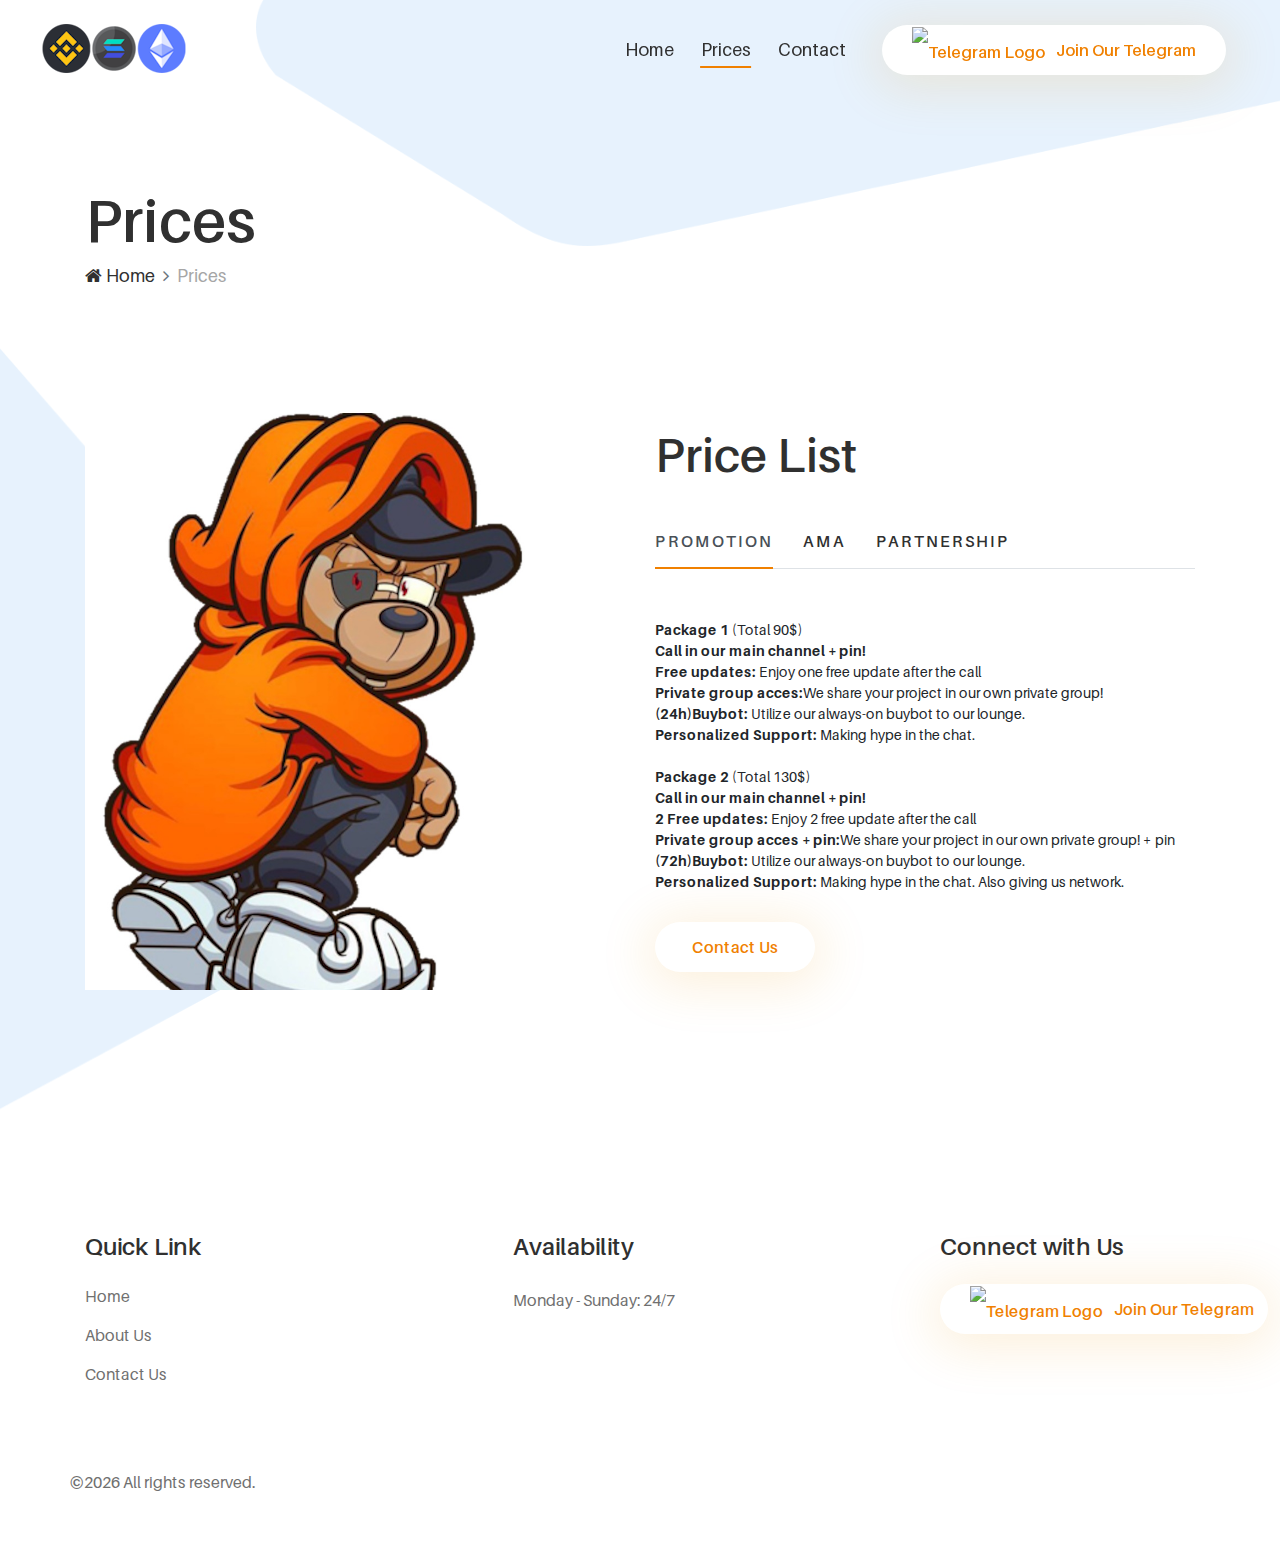
==== about.html @ d71b8be4 "qa" ====
<!DOCTYPE html>
<html lang="en">

<head>
    <meta charset="UTF-8">
    <meta name="description" content="uza - Model Agency HTML5 Template">
    <meta http-equiv="X-UA-Compatible" content="IE=edge">
    <meta name="viewport" content="width=device-width, initial-scale=1, shrink-to-fit=no">

    <!-- Title -->
    <title>Prices Luckys Calls</title>

    <!-- Favicon -->
    <link rel="icon" href="./img/core-img/favicon.ico">

    <!-- Core Stylesheet -->
    <link rel="stylesheet" href="style.css">

</head>

<body>
    <!-- Preloader -->
    <div id="preloader">
        <div class="wrapper">
            <div class="cssload-loader"></div>
        </div>
    </div>


    <!-- ***** Header Area Start ***** -->
    <header class="header-area">
        <!-- Main Header Start -->
        <div class="main-header-area">
            <div class="classy-nav-container breakpoint-off">
                <!-- Classy Menu -->
                <nav class="classy-navbar justify-content-between" id="uzaNav">

                    <!-- Logo -->
                    <a class="nav-brand" href="index.html"><img src="./img/core-img/logo.png" alt=""></a>

                    <!-- Navbar Toggler -->
                    <div class="classy-navbar-toggler">
                        <span class="navbarToggler"><span></span><span></span><span></span></span>
                    </div>

                    <!-- Menu -->
                    <div class="classy-menu">
                        <!-- Menu Close Button -->
                        <div class="classycloseIcon">
                            <div class="cross-wrap"><span class="top"></span><span class="bottom"></span></div>
                        </div>

                        <!-- Nav Start -->
                        <div class="classynav">
                            <ul id="nav">
                                <li><a href="./index.html">Home</a></li>
                                <li class="current-item"><a href="./about.html">Prices</a></li>                        
                                <li><a href="./contact.html">Contact</a></li>
                            </ul>

                            <!-- Get A Quote -->
                            <div class="get-a-quote ml-4 mr-3">
                                <a href="https://t.me/luckyscalls" class="btn uza-btn">
                                    <img src="https://upload.wikimedia.org/wikipedia/commons/8/82/Telegram_logo.svg" alt="Telegram logo" style="width:20px; height:20px; vertical-align:middle; margin-right:8px;">
                                    Join our Telegram
                                  </a>
                            </div>

                    </div>
                </nav>
            </div>
        </div>
    </header>
    <!-- ***** Header Area End ***** -->

    <!-- ***** Breadcrumb Area Start ***** -->
    <div class="breadcrumb-area">
        <div class="container h-100">
            <div class="row h-100 align-items-end">
                <div class="col-12">
                    <div class="breadcumb--con">
                        <h2 class="title">Prices</h2>
                        <nav aria-label="breadcrumb">
                            <ol class="breadcrumb">
                                <li class="breadcrumb-item"><a href="#"><i class="fa fa-home"></i> Home</a></li>
                                <li class="breadcrumb-item active" aria-current="page">Prices</li>
                            </ol>
                        </nav>
                    </div>
                </div>
            </div>
        </div>

        <!-- Background Curve -->
        <div class="breadcrumb-bg-curve">
            <img src="./img/core-img/curve-5.png" alt="">
        </div>
    </div>
    <!-- ***** Breadcrumb Area End ***** -->

    <!-- ***** About Us Area Start ***** -->
    <section class="uza-about-us-area section-padding-80">
        <div class="container">
            <div class="row align-items-center">
                <!-- About Thumbnail -->
                <div class="col-12 col-lg-6">
                    <div class="about-us-thumbnail mb-80">
                        <img src="./img/bg-img/2.jpg" alt="">
                       
                    </div>
                </div>

                <!-- About Us Content -->
                <div class="col-12 col-lg-6">
                    <div class="section-heading mb-5">
                        <h2>Price list</h2>
                    </div>

                    <div class="about-us-content mb-80">
                        <div class="about-tab-area">
                            <ul class="nav nav-tabs mb-50" id="mona_modelTab" role="tablist">
                                <li class="nav-item">
                                    <a class="nav-link active" id="tab1" data-toggle="tab" href="#tab-1" role="tab" aria-controls="tab-1" aria-selected="true">Promotion</a>
                                </li>
                                <li class="nav-item">
                                    <a class="nav-link" id="tab2" data-toggle="tab" href="#tab-2" role="tab" aria-controls="tab-2" aria-selected="false"> AMA</a>
                                </li>
                                <li class="nav-item">
                                    <a class="nav-link" id="tab3" data-toggle="tab" href="#tab-3" role="tab" aria-controls="tab-3" aria-selected="false">Partnership</a>
                                </li>
                            </ul>
                        </div>

                        <!-- Mona Tab Content -->
                        <div class="about-tab-content">
                            <div class="tab-content" id="mona_modelTabContent">
                                <div class="tab-pane fade show active" id="tab-1" role="tabpanel" aria-labelledby="tab1">
                                    <!-- Tab Content Text -->
                                    <div class="tab-content-text">
                                        <ul><strong>Package 1</strong> (Total 90$)
                                            <li><strong>Call in our main channel + pin!</strong></li>
                                            <li><strong>Free updates: </strong> Enjoy one free update after the call</li>
                                            <li><strong>Private group acces:</strong>We share your project in our own private group!</li>
                                            <li><strong>(24h)Buybot: </strong> Utilize our always-on buybot to our lounge.</li>
                                            <li><strong>Personalized Support:</strong> Making hype in the chat.</li>
                                        </ul>
                                            <br>
                                        <ul><strong>Package 2</strong> (Total 130$)
                                            <li><strong>Call in our main channel + pin!</strong></li>
                                            <li><strong>2 Free updates: </strong> Enjoy 2 free update after the call</li>
                                            <li><strong>Private group acces + pin:</strong>We share your project in our own private group! + pin</li>
                                            <li><strong>(72h)Buybot: </strong> Utilize our always-on buybot to our lounge.</li>
                                            <li><strong>Personalized Support:</strong> Making hype in the chat. Also giving us network.</li>
                                        </ul>
                                        <a href="https://t.me/luckyscalls" class="btn uza-btn mt-30">Contact us</a>
                                    </div>
                                </div>

                                <div class="tab-pane fade" id="tab-2" role="tabpanel" aria-labelledby="tab2">
                                    <!-- Tab Content Text -->
                                    <div class="tab-content-text">
                                    <strong><ul>AMA (Ask Me Anything):</ul></strong>
                                    <ul>Join our informative AMA sessions dedicated to delving deep into your project. Each session spans 30/60 minutes, 
                                        allowing ample time for the listeners to ask anything about your mission, updates, and future plans.</ul>  
                                        <strong><li>30 min: $150</li></strong>
                                        <strong><li>1 hour: $200</li></strong>
                                    </ul>       
                                    <a href="https://t.me/luckyscalls" class="btn uza-btn mt-30">Contact us</a>
                                </div>
                                </div>

                                <div class="tab-pane fade" id="tab-3" role="tabpanel" aria-labelledby="tab3">
                                    <!-- Tab Content Text -->
                                    <div class="tab-content-text">
                                        <strong><ul>Partnership - 1 month: $180</ul></strong>
                                        <ul>At Luckyscalls, we're committed to empowering our partners with full support. 
                                            Collaborate with us to leverage exclusive benefits including:</ul>
                                            <strong><li>24/7 buy bot access in our lounge</li></strong>
                                            <strong><li>Free updates</li></strong>
                                            <strong><li>Shares in private</li></strong>
                                            <strong><li>Access to our extensive network</li></strong>
                                            
                                            <a href="https://t.me/luckyscalls" class="btn uza-btn mt-30">Contact us</a>
                                        </div>
                                </div>
                            </div>
                        </div>
                    </div>
                </div>
            </div>
        </div>

        <!-- About Background Pattern -->
        <div class="about-bg-pattern">
            <img src="./img/core-img/curve-2.png" alt="">
        </div>
    </section>
    <!-- ***** About Us Area End ***** -->

    <!-- ***** Footer Area Start ***** -->
<footer class="footer-area section-padding-80-0">
    <div class="container">
        <div class="row justify-content-between">

            <!-- Quick Link Column -->
            <div class="col-12 col-sm-6 col-lg-3">
                <div class="single-footer-widget mb-80">
                    <!-- Widget Title -->
                    <h4 class="widget-title">Quick Link</h4>

                    <!-- Nav -->
                    <nav>
                        <ul class="our-link">
                            <li><a href="index.html">Home</a></li>
                            <li><a href="about.html">About Us</a></li>
                            <li><a href="contact.html">Contact Us</a></li>
                        </ul>
                    </nav>
                </div>
            </div>

            <!-- Availability Info Column -->
            <div class="col-12 col-sm-6 col-lg-3">
                <div class="single-footer-widget mb-80">
                    <!-- Widget Title -->
                    <h4 class="widget-title">Availability</h4>

                       <!-- Availability Info -->
                       <p>Monday - Sunday: 24/7</p>
                </div>
            </div>

            <!-- Telegram Column -->
            <div class="col-12 col-sm-6 col-lg-3">
                <div class="single-footer-widget mb-80">
                    <!-- Widget Title -->
                    <h4 class="widget-title">Connect with Us</h4>

                    <!-- Social Links -->
                    <div class="telegram-link mt-3">
                        <a href="https://t.me/luckyscalls" class="btn uza-btn">
                            <img src="https://upload.wikimedia.org/wikipedia/commons/8/82/Telegram_logo.svg" alt="Telegram logo" style="width:10px; height:20px; margin-right:8px;">
                            Join our Telegram
                        </a>
                    </div>
                </div>
            </div>

        </div>

        <div class="row" style="margin-bottom: 30px;">
            <!-- Copyright Information -->
            <p>&copy;<script>document.write(new Date().getFullYear());</script> All rights reserved.</p>
        </div>
    </div>
</footer>
<!-- ***** Footer Area End ***** -->

    <!-- ******* All JS Files ******* -->
    <!-- jQuery js -->
    <script src="js/jquery.min.js"></script>
    <!-- Popper js -->
    <script src="js/popper.min.js"></script>
    <!-- Bootstrap js -->
    <script src="js/bootstrap.min.js"></script>
    <!-- All js -->
    <script src="js/uza.bundle.js"></script>
    <!-- Active js -->
    <script src="js/default-assets/active.js"></script>

</body>

</html>
---- style.css ----
/* *********************************************
[Master Stylesheet]

Template Name: Uza - Creative Agency HTML5 Template
Template Author: Colorlib
Template Author URL: http://colorlib.com
Version: 1.0.0
Last Update: Dec 31, 2018

*********************************************

[Tables of CSS Content]

+ body
    - 01.0 Reboot CSS
    - 02.0 Spacing CSS
    - 03.0 Preloader CSS
    - 04.0 Heading CSS
    - 05.0 Backtotop CSS
    - 06.0 Buttons CSS
    - 07.0 Header CSS
    - 08.0 Hero CSS
    - 09.0 Portfolio CSS
    - 10.0 Testimonial CSS
    - 11.0 Newsletter CSS
    - 12.0 About CSS
    - 13.0 Service CSS
    - 14.0 Breadcrumb CSS
    - 15.0 Blog CSS
    - 16.0 CTA CSS
    - 17.0 CFA CSS
    - 18.0 Team CSS
    - 19.0 Footer CSS
    - 20.0 Contact CSS
  ---------------------------------------------
  [Color Codes]

  $heading: #303030; [Heading Color]
  $text: #707070; [Text Color]
  $bg-gray: #fdf4e7; [Gray Background]
  $primary: #F08000; [Primary Color]
  $white: #ffffff; [White Color]
  $dark: #000000; [Dark Color]
  $border: #ebebeb; [Border Color]
  $hover: #F08000; [Hover Color]
  $secondary: #a6a6a6; [Secondary Color]

  ---------------------------------------------
  [Font Family: 'HK Grotesk']
--------------------------------------------- */
/* Import Fonts & All CSS */
@import url(fonts/aileron-font-style.css);
@import url(css/bootstrap.min.css);
@import url(css/animate.css);
@import url(css/default-assets/classy-nav.css);
@import url(css/owl.carousel.min.css);
@import url(css/magnific-popup.css);
@import url(css/font-awesome.min.css);
@import url(css/style.css);
/* :: 1.0 Reboot CSS */
* {
  margin: 0;
  padding: 0; }

body {
  font-family: "Aileron";
  font-weight: 400;
  font-size: 14px; }

h1,
h2,
h3,
h4,
h5,
h6 {
  font-family: "Aileron";
  color: #303030;
  line-height: 1.4;
  font-weight: 600; }

a,
a:active,
a:focus,
a:hover {
  font-family: "Aileron";
  color: #303030;
  text-decoration: none;
  -webkit-transition-duration: 500ms;
  -o-transition-duration: 500ms;
  transition-duration: 500ms;
  outline: none;
  font-size: 16px;
  font-weight: 600; }

li {
  list-style: none; }

p {
  line-height: 2;
  color: #707070;
  font-size: 16px;
  font-weight: normal; }

img {
  max-width: 100%;
  height: auto; }

ul {
  margin: 0;
  padding: 0; }
  ul li {
    margin: 0;
    padding: 0; }

.bg-overlay {
  position: relative;
  z-index: 1; }
  .bg-overlay::after {
    position: absolute;
    content: "";
    height: 100%;
    width: 100%;
    top: 0;
    left: 0;
    z-index: -1;
    background-color: rgba(0, 0, 0, 0.5); }

.bg-img {
  background-position: center center;
  background-size: cover;
  background-repeat: no-repeat; }

.jarallax {
  position: relative;
  z-index: 0; }
  .jarallax > .jarallax-img {
    position: absolute;
    object-fit: cover;
    font-family: 'object-fit: cover';
    top: 0;
    left: 0;
    width: 100%;
    height: 100%;
    z-index: -1; }

.mfp-iframe-holder .mfp-close {
  top: 0;
  width: 30px;
  height: 30px;
  background-color: #F08000;
  text-align: center;
  right: 0;
  padding-right: 0;
  line-height: 32px; }

.bg-transparent {
  background-color: transparent !important; }

.bg-gray {
  background-color: #9e6e21 !important; }

textarea:focus,
input:focus {
  outline: none; }

/* :: 2.0 Spacing CSS */
.mt-15 {
  margin-top: 15px; }

.mt-30 {
  margin-top: 30px; }

.mt-40 {
  margin-top: 40px; }

.mt-50 {
  margin-top: 50px; }

.mt-70 {
  margin-top: 70px; }

.mt-80 {
  margin-top: 80px; }

.mt-100 {
  margin-top: 100px; }

.mt-150 {
  margin-top: 150px; }

.mr-15 {
  margin-right: 15px; }

.mr-30 {
  margin-right: 30px; }

.mr-50 {
  margin-right: 50px; }

.mr-100 {
  margin-right: 100px; }

.mb-15 {
  margin-bottom: 15px; }

.mb-30 {
  margin-bottom: 30px; }

.mb-40 {
  margin-bottom: 40px; }

.mb-50 {
  margin-bottom: 50px; }

.mb-60 {
  margin-bottom: 60px; }

.mb-70 {
  margin-bottom: 70px; }

.mb-80 {
  margin-bottom: 80px; }

.mb-100 {
  margin-bottom: 100px; }

.ml-15 {
  margin-left: 15px; }

.ml-30 {
  margin-left: 30px; }

.ml-50 {
  margin-left: 50px; }

.ml-100 {
  margin-left: 100px; }

.pt-50 {
  padding-top: 50px !important; }

.section-padding-80 {
  padding-top: 80px;
  padding-bottom: 80px; }

.section-padding-0-80 {
  padding-top: 0;
  padding-bottom: 80px; }

.section-padding-80-0 {
  padding-top: 80px;
  padding-bottom: 0; }

/* :: 3.0 Preloader CSS */
#preloader {
  position: fixed;
  width: 100%;
  height: 100%;
  z-index: 99999;
  top: 0;
  left: 0;
  background-color: #F08000;
  display: -webkit-box;
  display: -ms-flexbox;
  display: flex;
  -webkit-box-align: center;
  -ms-flex-align: center;
  align-items: center;
  -webkit-box-pack: center;
  -ms-flex-pack: center;
  justify-content: center; }

.wrapper {
  margin: auto;
  display: block; }

.cssload-loader {
  width: 49px;
  height: 49px;
  border-radius: 50%;
  display: inline-block;
  position: relative;
  vertical-align: middle;
  background: #ffffff; }

.cssload-loader,
.cssload-loader:after,
.cssload-loader:before {
  animation: 1.15s infinite ease-in-out;
  -o-animation: 1.15s infinite ease-in-out;
  -ms-animation: 1.15s infinite ease-in-out;
  -webkit-animation: 1.15s infinite ease-in-out;
  -moz-animation: 1.15s infinite ease-in-out; }

.cssload-loader:after,
.cssload-loader:before {
  width: 100%;
  height: 100%;
  border-radius: 50%;
  position: absolute;
  top: 0;
  left: 0; }

.cssload-loader {
  animation-name: cssload-loader;
  -o-animation-name: cssload-loader;
  -ms-animation-name: cssload-loader;
  -webkit-animation-name: cssload-loader;
  -moz-animation-name: cssload-loader; }

@keyframes cssload-loader {
  from {
    transform: scale(0);
    opacity: 1; }
  to {
    transform: scale(1);
    opacity: 0; } }
@-o-keyframes cssload-loader {
  from {
    -o-transform: scale(0);
    opacity: 1; }
  to {
    -o-transform: scale(1);
    opacity: 0; } }
@-ms-keyframes cssload-loader {
  from {
    -ms-transform: scale(0);
    opacity: 1; }
  to {
    -ms-transform: scale(1);
    opacity: 0; } }
@-webkit-keyframes cssload-loader {
  from {
    -webkit-transform: scale(0);
    opacity: 1; }
  to {
    -webkit-transform: scale(1);
    opacity: 0; } }
@-moz-keyframes cssload-loader {
  from {
    -moz-transform: scale(0);
    opacity: 1; }
  to {
    -moz-transform: scale(1);
    opacity: 0; } }
/* :: 4.0 Heading CSS */
.section-heading {
  position: relative;
  z-index: 1;
  margin-bottom: 70px; }
  .section-heading h2 {
    font-size: 48px;
    text-transform: capitalize;
    margin-bottom: 0;
    line-height: 1.1; }
    @media only screen and (min-width: 992px) and (max-width: 1199px) {
      .section-heading h2 {
        font-size: 36px; } }
    @media only screen and (min-width: 768px) and (max-width: 991px) {
      .section-heading h2 {
        font-size: 42px; } }
    @media only screen and (max-width: 767px) {
      .section-heading h2 {
        font-size: 30px; } }
  .section-heading p {
    margin-top: 15px;
    font-size: 18px;
    margin-bottom: 0;
    color: #a6a6a6; }

/* :: 5.0 Backtotop CSS */
#scrollUp {
  bottom: 50px;
  font-size: 30px;
  line-height: 45px;
  right: 50px;
  width: 50px;
  background-color: #F08000;
  color: #ffffff;
  text-align: center;
  height: 50px;
  -webkit-transition-duration: 500ms;
  -o-transition-duration: 500ms;
  transition-duration: 500ms;
  border-radius: 50%;
  -webkit-box-shadow: 0 6px 50px 8px rgba(233, 166, 21, 0.15);
  box-shadow: 0 6px 50px 8px rgba(233, 162, 21, 0.15); }
  #scrollUp:focus, #scrollUp:hover {
    background-color: #000000;
    color: #ffffff; }
  @media only screen and (max-width: 767px) {
    #scrollUp {
      right: 30px;
      bottom: 30px; } }

/* :: 6.0 Buttons CSS */
.uza-btn {
  position: relative;
  z-index: 1;
  min-width: 160px;
  height: 50px;
  line-height: 50px;
  font-size: 16px;
  font-weight: 600;
  display: inline-block;
  padding: 0 30px;
  text-align: center;
  text-transform: capitalize;
  color: #F08000;
  border: none;
  border-radius: 50px;
  background-color: #ffffff;
  -webkit-transition-duration: 500ms;
  -o-transition-duration: 500ms;
  transition-duration: 500ms;
  -webkit-box-shadow: 0 6px 50px 8px rgba(233, 155, 21, 0.15);
  box-shadow: 0 6px 50px 8px rgba(233, 155, 21, 0.15); }
  .uza-btn:focus, .uza-btn:hover {
    -webkit-box-shadow: 0 6px 50px 8px rgba(233, 127, 21, 0.15);
    box-shadow: 0 6px 50px 8px rgba(233, 173, 21, 0.15);
    background-color: #F08000;
    color: #ffffff; }
  .uza-btn.btn-2 {
    background-color: #F08000;
    color: #ffffff; }
    .uza-btn.btn-2:focus, .uza-btn.btn-2:hover {
      background-color: #ffffff;
      color: #F08000; }
  .uza-btn.btn-3 {
    border: 2px solid #F08000;
    line-height: 46px; }

.login-register-btn a {
  display: inline-block; }
  .login-register-btn a span {
    -webkit-transition-duration: 500ms;
    -o-transition-duration: 500ms;
    transition-duration: 500ms;
    color: #a6a6a6; }
    .login-register-btn a span:focus, .login-register-btn a span:hover {
      color: #F08000; }
  .login-register-btn a:focus, .login-register-btn a:hover {
    color: #F08000; }
  @media only screen and (min-width: 992px) and (max-width: 1199px) {
    .login-register-btn a {
      font-size: 14px; } }

/* :: 7.0 Header CSS */
.header-area {
  position: fixed;
  z-index: 600;
  width: 100%;
  left: 0;
  top: 0;
  -webkit-transition-duration: 500ms;
  -o-transition-duration: 500ms;
  transition-duration: 500ms; }
  @media only screen and (min-width: 768px) and (max-width: 991px) {
    .header-area .main-header-area {
      border-top: 10px solid #303030; } }
  @media only screen and (max-width: 767px) {
    .header-area .main-header-area {
      border-top: 10px solid #303030; } }
  .header-area .main-header-area.sticky {
    -webkit-transition-duration: 500ms;
    -o-transition-duration: 500ms;
    transition-duration: 500ms;
    top: 0;
    width: 100%;
    position: fixed;
    background-color: #ffffff;
    -webkit-box-shadow: 0 1px 6px 0 rgba(0, 0, 0, 0.1);
    box-shadow: 0 1px 6px 0 rgba(0, 0, 0, 0.1);
    border-bottom: none;
    left: 0;
    z-index: 650; }
  .header-area .search-icon {
    position: relative;
    z-index: 1;
    margin-left: 14px; }
    @media only screen and (min-width: 768px) and (max-width: 991px) {
      .header-area .search-icon {
        margin-left: 15px;
        margin-top: 20px; } }
    @media only screen and (max-width: 767px) {
      .header-area .search-icon {
        margin-left: 15px;
        margin-top: 20px; } }
    .header-area .search-icon i {
      font-size: 20px;
      color: #303030;
      cursor: pointer; }

.classy-nav-container {
  background-color: transparent;
  padding: 0; }
  @media only screen and (max-width: 767px) {
    .classy-nav-container {
      padding: 0 15px; } }
  .classy-nav-container .classy-navbar {
    height: 100px;
    padding: 0 3%; }
    @media only screen and (min-width: 768px) and (max-width: 991px) {
      .classy-nav-container .classy-navbar {
        height: 70px;
        padding: 0 5%; } }
    @media only screen and (max-width: 767px) {
      .classy-nav-container .classy-navbar {
        height: 70px;
        padding: 0 5%; } }
    @media only screen and (max-width: 767px) {
      .classy-nav-container .classy-navbar .nav-brand {
        max-width: 90px;
        margin-right: 15px; } }
    .classy-nav-container .classy-navbar .classynav ul li a {
      position: relative;
      z-index: 1;
      font-weight: normal;
      font-size: 18px;
      text-transform: capitalize;
      color: #303030; }
      .classy-nav-container .classy-navbar .classynav ul li a:focus, .classy-nav-container .classy-navbar .classynav ul li a:hover {
        color: #F08000; }
      @media only screen and (min-width: 992px) and (max-width: 1199px) {
        .classy-nav-container .classy-navbar .classynav ul li a {
          font-size: 14px;
          padding: 0 10px; } }
      @media only screen and (min-width: 768px) and (max-width: 991px) {
        .classy-nav-container .classy-navbar .classynav ul li a {
          font-size: 14px; } }
      @media only screen and (max-width: 767px) {
        .classy-nav-container .classy-navbar .classynav ul li a {
          font-size: 14px; } }
    .classy-nav-container .classy-navbar .classynav ul li.cn-dropdown-item ul li a {
      font-size: 16px;
      text-transform: capitalize;
      height: 42px;
      line-height: 42px;
      padding: 0 30px; }
      @media only screen and (min-width: 992px) and (max-width: 1199px) {
        .classy-nav-container .classy-navbar .classynav ul li.cn-dropdown-item ul li a {
          font-size: 14px; } }
      @media only screen and (min-width: 768px) and (max-width: 991px) {
        .classy-nav-container .classy-navbar .classynav ul li.cn-dropdown-item ul li a {
          font-size: 14px; } }
      @media only screen and (max-width: 767px) {
        .classy-nav-container .classy-navbar .classynav ul li.cn-dropdown-item ul li a {
          font-size: 14px; } }
    .classy-nav-container .classy-navbar .classynav ul li.current-item a::after {
      content: '';
      position: absolute;
      width: 70%;
      height: 2px;
      background-color: #F08000;
      bottom: 0;
      left: 50%;
      -webkit-transform: translateX(-50%);
      -ms-transform: translateX(-50%);
      transform: translateX(-50%);
      z-index: 1; }
      @media only screen and (min-width: 768px) and (max-width: 991px) {
        .classy-nav-container .classy-navbar .classynav ul li.current-item a::after {
          width: 100%;
          height: 1px; } }
      @media only screen and (max-width: 767px) {
        .classy-nav-container .classy-navbar .classynav ul li.current-item a::after {
          width: 100%;
          height: 1px; } }

.classynav ul li.has-down > a::after,
.classynav ul li.has-down.active > a::after,
.classynav ul li.megamenu-item > a::after {
  color: #303030; }

.breakpoint-off .classynav ul li .dropdown {
  width: 210px;
  -webkit-box-shadow: 0 6px 50px 8px rgba(21, 131, 233, 0.15);
  box-shadow: 0 6px 50px 8px rgba(21, 131, 233, 0.15);
  border-radius: 6px; }

.top-search-area .modal-content {
  border: none; }
  .top-search-area .modal-content .modal-body {
    padding: 50px; }
    @media only screen and (max-width: 767px) {
      .top-search-area .modal-content .modal-body {
        padding: 50px 15px; } }
    @media only screen and (min-width: 576px) and (max-width: 767px) {
      .top-search-area .modal-content .modal-body {
        padding: 50px; } }
    .top-search-area .modal-content .modal-body button.close-btn {
      position: absolute;
      top: 15px;
      right: 15px;
      z-index: 10;
      font-size: 14px; }
      .top-search-area .modal-content .modal-body button.close-btn.btn {
        padding: 0;
        background-color: transparent; }
        .top-search-area .modal-content .modal-body button.close-btn.btn:focus, .top-search-area .modal-content .modal-body button.close-btn.btn:hover {
          box-shadow: none;
          color: #F08000; }
.top-search-area form {
  width: 100%;
  position: relative;
  z-index: 1; }
  .top-search-area form input {
    width: 100%;
    height: 50px;
    border: none;
    box-shadow: 0 0 30px 15px rgba(0, 0, 0, 0.08);
    border-radius: 6px;
    font-size: 12px;
    font-style: italic;
    padding: 0 20px; }
    .top-search-area form input:focus {
      box-shadow: 0 0 30px 15px rgba(0, 0, 0, 0.08); }
  .top-search-area form button {
    position: absolute;
    width: 100px;
    height: 50px;
    top: 0;
    right: 0;
    z-index: 10;
    border-radius: 0 6px 6px 0;
    border: none;
    background-color: #F08000;
    font-weight: 600;
    font-size: 14px;
    text-transform: uppercase;
    text-align: center;
    color: #ffffff;
    cursor: pointer; }
    @media only screen and (max-width: 767px) {
      .top-search-area form button {
        width: 80px; } }

@media only screen and (min-width: 768px) and (max-width: 991px) {
  .get-a-quote {
    margin: 30px 15px !important; } }
@media only screen and (max-width: 767px) {
  .get-a-quote {
    margin: 30px 15px !important; } }

/* :: 8.0 Hero CSS */
.welcome-slides {
  position: relative;
  z-index: 1;
  overflow: hidden; }

.single-welcome-slide {
  position: relative;
  z-index: 2;
  width: 100%;
  height: 900px;
  background-color: #ffffff; }
  @media only screen and (min-width: 992px) and (max-width: 1199px) {
    .single-welcome-slide {
      height: 750px; } }
  @media only screen and (min-width: 768px) and (max-width: 991px) {
    .single-welcome-slide {
      height: 600px; } }
  @media only screen and (max-width: 767px) {
    .single-welcome-slide {
      height: 900px; } }
  @media only screen and (min-width: 576px) and (max-width: 767px) {
    .single-welcome-slide {
      height: 1000px; } }
  .single-welcome-slide .background-curve {
    position: absolute;
    width: 70%;
    top: 0;
    height: 100%;
    right: 0;
    z-index: -1; }
    .single-welcome-slide .background-curve img {
      width: 100%;
      height: auto;
      background-repeat: no-repeat; }
  .single-welcome-slide .welcome-text {
    position: relative;
    z-index: 1; }
    @media only screen and (max-width: 767px) {
      .single-welcome-slide .welcome-text {
        padding-top: 50px; } }
    .single-welcome-slide .welcome-text h2 {
      font-size: 72px;
      display: block;
      margin-bottom: 30px; }
      @media only screen and (min-width: 992px) and (max-width: 1199px) {
        .single-welcome-slide .welcome-text h2 {
          font-size: 48px; } }
      @media only screen and (min-width: 768px) and (max-width: 991px) {
        .single-welcome-slide .welcome-text h2 {
          font-size: 42px; } }
      @media only screen and (max-width: 767px) {
        .single-welcome-slide .welcome-text h2 {
          font-size: 36px; } }
      @media only screen and (min-width: 576px) and (max-width: 767px) {
        .single-welcome-slide .welcome-text h2 {
          font-size: 42px; } }
      .single-welcome-slide .welcome-text h2 span {
        color: #F08000; }
    .single-welcome-slide .welcome-text h5 {
      font-size: 22px;
      color: #a6a6a6;
      margin-bottom: 60px;
      display: block; }
      @media only screen and (min-width: 992px) and (max-width: 1199px) {
        .single-welcome-slide .welcome-text h5 {
          font-size: 18px;
          margin-bottom: 40px; } }
      @media only screen and (min-width: 768px) and (max-width: 991px) {
        .single-welcome-slide .welcome-text h5 {
          font-size: 14px;
          margin-bottom: 40px; } }
  @media only screen and (max-width: 767px) {
    .single-welcome-slide .welcome-thumbnail {
      margin-top: -120px; } }

/* :: 09.0 Portfolio CSS */
.uza-portfolio-area {
  position: relative;
  z-index: 1;
  padding-left: 3%;
  padding-right: 3%; }
  .uza-portfolio-area .portfolio-bg-curve {
    position: absolute;
    bottom: 0;
    right: 0;
    z-index: -1;
    height: auto;
    width: auto; }

.single-portfolio-slide {
  position: relative;
  z-index: 1;
  margin-bottom: 50px; }
  .single-portfolio-slide img {
    position: relative;
    z-index: 1;
    width: 100%; }
  .single-portfolio-slide .overlay-effect {
    -webkit-transition-duration: 500ms;
    -o-transition-duration: 500ms;
    transition-duration: 500ms;
    position: absolute;
    width: 100%;
    height: 100%;
    top: 0;
    left: 0;
    z-index: 20;
    background-color: rgba(253, 242, 231, 0.836);
    padding: 40px 30px;
    opacity: 0;
    visibility: hidden; }
    @media only screen and (min-width: 992px) and (max-width: 1199px) {
      .single-portfolio-slide .overlay-effect {
        padding: 30px; } }
    @media only screen and (max-width: 767px) {
      .single-portfolio-slide .overlay-effect {
        padding: 30px; } }
    .single-portfolio-slide .overlay-effect h4 {
      display: block;
      margin-bottom: 15px;
      font-weight: 600; }
      @media only screen and (max-width: 767px) {
        .single-portfolio-slide .overlay-effect h4 {
          margin-bottom: 10px;
          font-size: 20px; } }
    .single-portfolio-slide .overlay-effect p {
      margin-bottom: 0;
      line-height: 1.6; }
      @media only screen and (max-width: 767px) {
        .single-portfolio-slide .overlay-effect p {
          font-size: 14px; } }
  .single-portfolio-slide .view-more-btn a {
    -webkit-transition-duration: 500ms;
    -o-transition-duration: 500ms;
    transition-duration: 500ms;
    width: 60px;
    height: 60px;
    border-radius: 50%;
    background-color: #ffffff;
    display: inline-block;
    position: absolute;
    bottom: 40px;
    right: 0;
    z-index: 100;
    text-align: center;
    line-height: 65px;
    font-size: 24px;
    opacity: 0;
    visibility: hidden; }
    @media only screen and (min-width: 992px) and (max-width: 1199px) {
      .single-portfolio-slide .view-more-btn a {
        bottom: 30px;
        width: 40px;
        height: 40px;
        line-height: 45px; } }
    @media only screen and (max-width: 767px) {
      .single-portfolio-slide .view-more-btn a {
        bottom: 30px;
        width: 40px;
        height: 40px;
        line-height: 45px; } }
    .single-portfolio-slide .view-more-btn a:focus, .single-portfolio-slide .view-more-btn a:hover {
      background-color: #F08000;
      color: #ffffff; }
  .single-portfolio-slide:focus, .single-portfolio-slide:hover {
    -webkit-box-shadow: 0 6px 50px 8px rgba(233, 173, 21, 0.15);
    box-shadow: 0 6px 50px 8px rgba(233, 138, 21, 0.15); }
    .single-portfolio-slide:focus .overlay-effect, .single-portfolio-slide:hover .overlay-effect {
      opacity: 1;
      visibility: visible; }
    .single-portfolio-slide:focus .view-more-btn a, .single-portfolio-slide:hover .view-more-btn a {
      right: 40px;
      opacity: 1;
      visibility: visible; }
      @media only screen and (min-width: 992px) and (max-width: 1199px) {
        .single-portfolio-slide:focus .view-more-btn a, .single-portfolio-slide:hover .view-more-btn a {
          right: 30px; } }

.portfolio-sildes {
  position: relative;
  z-index: 1; }
  .portfolio-sildes .owl-dots {
    position: relative;
    z-index: 1;
    display: -webkit-box;
    display: -ms-flexbox;
    display: flex;
    -webkit-box-align: center;
    -ms-flex-align: center;
    align-items: center;
    -webkit-box-pack: center;
    -ms-flex-pack: center;
    justify-content: center; }
    .portfolio-sildes .owl-dots .owl-dot {
      -webkit-box-flex: 0;
      -ms-flex: 0 0 8px;
      flex: 0 0 8px;
      max-width: 8px;
      margin: 0 5px;
      width: 8px;
      height: 8px;
      border-radius: 50%;
      background-color: #fdf4e7; }
      .portfolio-sildes .owl-dots .owl-dot.active {
        -webkit-box-flex: 0;
        -ms-flex: 0 0 38px;
        flex: 0 0 38px;
        max-width: 38px;
        width: 38px;
        border-radius: 15px;
        background-color: #F08000; }

.portfolio-menu {
  position: relative;
  z-index: 1; }
  .portfolio-menu button {
    background-color: transparent;
    padding: 0;
    font-weight: 600;
    color: #a6a6a6;
    font-size: 22px;
    margin: 0 20px; }
    @media only screen and (min-width: 992px) and (max-width: 1199px) {
      .portfolio-menu button {
        font-size: 20px; } }
    @media only screen and (min-width: 768px) and (max-width: 991px) {
      .portfolio-menu button {
        font-size: 18px; } }
    @media only screen and (max-width: 767px) {
      .portfolio-menu button {
        font-size: 16px;
        margin: 0 10px; } }
    @media only screen and (min-width: 480px) and (max-width: 767px) {
      .portfolio-menu button {
        font-size: 14px;
        margin: 0 5px; } }
    .portfolio-menu button.active, .portfolio-menu button:hover {
      color: #303030; }
    .portfolio-menu button:focus {
      box-shadow: none; }

.single-portfolio-item .single-portfolio-slide {
  margin-right: 10px;
  margin-left: 10px; }

.portfolio-details-text {
  position: relative;
  z-index: 1; }
  .portfolio-details-text h2 {
    font-size: 36px; }
    @media only screen and (min-width: 992px) and (max-width: 1199px) {
      .portfolio-details-text h2 {
        font-size: 30px; } }
    @media only screen and (max-width: 767px) {
      .portfolio-details-text h2 {
        font-size: 24px; } }
  .portfolio-details-text h6 {
    font-size: 14px;
    text-transform: uppercase;
    color: #F08000;
    letter-spacing: 1px;
    margin-bottom: 20px;
    font-weight: 400; }
  .portfolio-details-text p {
    margin-bottom: 0; }

.portfolio-meta h6 {
  color: #707070;
  margin-bottom: 10px;
  font-weight: 400; }
@media only screen and (max-width: 767px) {
  .portfolio-meta {
    margin-top: 50px; } }

.portfolio-social-info p {
  margin-bottom: 0;
  margin-right: 15px; }
.portfolio-social-info a {
  display: inline-block;
  margin-right: 15px;
  font-size: 16px; }
  .portfolio-social-info a:last-child {
    margin-right: 0; }
  .portfolio-social-info a:hover, .portfolio-social-info a:focus {
    color: #F08000; }

.portfolio-pager {
  position: relative;
  z-index: 1; }
  .portfolio-pager a {
    display: inline-block;
    color: #707070; }
    .portfolio-pager a:nth-child(2) {
      color: #a6a6a6; }
    .portfolio-pager a:hover, .portfolio-pager a:focus {
      color: #F08000; }
    @media only screen and (max-width: 767px) {
      .portfolio-pager a {
        font-size: 12px; } }
    @media only screen and (min-width: 480px) and (max-width: 767px) {
      .portfolio-pager a {
        font-size: 16px; } }

/* :: 10.0 Testimonial CSS */
.testimonial-slides {
  position: relative;
  z-index: 1;
  padding-left: 10%;
  padding-right: 10%; }
  .testimonial-slides .owl-next,
  .testimonial-slides .owl-prev {
    position: absolute;
    top: 50%;
    width: 50px;
    height: auto;
    margin-top: -25px;
    left: 0;
    z-index: 10;
    line-height: 50px; }
    .testimonial-slides .owl-next i,
    .testimonial-slides .owl-prev i {
      font-size: 50px;
      color: #b7b7b7; }
      .testimonial-slides .owl-next i:hover, .testimonial-slides .owl-next i:focus,
      .testimonial-slides .owl-prev i:hover,
      .testimonial-slides .owl-prev i:focus {
        color: #F08000; }
  .testimonial-slides .owl-next {
    left: auto;
    right: 0; }

.border-line {
  position: relative;
  z-index: 1;
  width: 100%;
  height: 1px;
  background-color: #fdf4e7; }

.single-testimonial-slide {
  position: relative;
  z-index: 1; }
  @media only screen and (max-width: 767px) {
    .single-testimonial-slide {
      -ms-flex-wrap: wrap;
      flex-wrap: wrap; } }
  .single-testimonial-slide .testimonial-thumbnail {
    -webkit-box-flex: 0;
    -ms-flex: 0 0 170px;
    flex: 0 0 170px;
    max-width: 170px;
    width: 170px;
    height: 170px;
    border-radius: 50%;
    margin-right: 60px; }
    .single-testimonial-slide .testimonial-thumbnail img {
      border-radius: 50%; }
    @media only screen and (min-width: 992px) and (max-width: 1199px) {
      .single-testimonial-slide .testimonial-thumbnail {
        margin-right: 30px; } }
    @media only screen and (max-width: 767px) {
      .single-testimonial-slide .testimonial-thumbnail {
        -webkit-box-flex: 0;
        -ms-flex: 0 0 120px;
        flex: 0 0 120px;
        max-width: 120px;
        width: 120px;
        height: 120px;
        margin-right: 0;
        margin-bottom: 50px; } }
  .single-testimonial-slide .testimonial-content {
    position: relative;
    z-index: 1; }
    .single-testimonial-slide .testimonial-content h4 {
      font-weight: normal;
      font-style: italic;
      margin-bottom: 30px; }
      @media only screen and (min-width: 992px) and (max-width: 1199px) {
        .single-testimonial-slide .testimonial-content h4 {
          font-size: 20px; } }
      @media only screen and (max-width: 767px) {
        .single-testimonial-slide .testimonial-content h4 {
          font-size: 18px; } }
    .single-testimonial-slide .testimonial-content .ratings {
      position: relative;
      z-index: 1;
      display: block;
      margin-bottom: 10px; }
      .single-testimonial-slide .testimonial-content .ratings i {
        font-size: 16px;
        color: #f3c612; }
    .single-testimonial-slide .testimonial-content .author-info h5 {
      font-size: 22px;
      font-weight: 400;
      margin-bottom: 0; }
      @media only screen and (max-width: 767px) {
        .single-testimonial-slide .testimonial-content .author-info h5 {
          font-size: 14px; } }
      .single-testimonial-slide .testimonial-content .author-info h5 span {
        font-size: 14px;
        text-transform: uppercase;
        color: #b7b7b7; }
        @media only screen and (max-width: 767px) {
          .single-testimonial-slide .testimonial-content .author-info h5 span {
            font-size: 12px; } }
    .single-testimonial-slide .testimonial-content .quote-icon {
      position: absolute;
      right: 0;
      bottom: 0;
      z-index: -1; }

/* :: 11.0 Newsletter CSS */
.uza-newsletter-area {
  position: relative;
  z-index: 1; }
  .uza-newsletter-area .border-line {
    width: 100%;
    height: 1px;
    background-color: #fdf4e7; }
  .uza-newsletter-area .nl-content {
    position: relative;
    z-index: 1; }
    .uza-newsletter-area .nl-content h2 {
      font-size: 36px;
      display: block;
      margin-bottom: 0; }
      @media only screen and (min-width: 992px) and (max-width: 1199px) {
        .uza-newsletter-area .nl-content h2 {
          font-size: 30px; } }
      @media only screen and (min-width: 768px) and (max-width: 991px) {
        .uza-newsletter-area .nl-content h2 {
          font-size: 24px; } }
      @media only screen and (max-width: 767px) {
        .uza-newsletter-area .nl-content h2 {
          font-size: 24px; } }
    .uza-newsletter-area .nl-content p {
      margin-bottom: 0; }
      @media only screen and (min-width: 992px) and (max-width: 1199px) {
        .uza-newsletter-area .nl-content p {
          font-size: 14px; } }
      @media only screen and (min-width: 768px) and (max-width: 991px) {
        .uza-newsletter-area .nl-content p {
          font-size: 12px; } }
  .uza-newsletter-area .nl-form form {
    position: relative;
    z-index: 1; }
    .uza-newsletter-area .nl-form form input {
      width: 100%;
      height: 50px;
      border-radius: 50px;
      background-color: #fdf4e7;
      border: none;
      font-size: 16px;
      padding: 0 30px; }
    .uza-newsletter-area .nl-form form button {
      -webkit-transition-duration: 500ms;
      -o-transition-duration: 500ms;
      transition-duration: 500ms;
      position: absolute;
      padding: 0 30px;
      border-radius: 0 50px 50px 0;
      background-color: #F08000;
      font-size: 16px;
      color: #ffffff;
      height: 50px;
      top: 0;
      right: 0;
      border: none;
      cursor: pointer; }
      @media only screen and (min-width: 768px) and (max-width: 991px) {
        .uza-newsletter-area .nl-form form button {
          padding: 0 20px; } }
      @media only screen and (max-width: 767px) {
        .uza-newsletter-area .nl-form form button {
          padding: 0 20px; } }
      .uza-newsletter-area .nl-form form button:hover, .uza-newsletter-area .nl-form form button:focus {
        background-color: #303030; }

/* :: 12.0 About CSS */
.about-us-content {
  position: relative;
  z-index: 1; }
  .about-us-content h2 {
    font-size: 48px;
    display: block;
    margin-bottom: 25px; }
    @media only screen and (min-width: 992px) and (max-width: 1199px) {
      .about-us-content h2 {
        font-size: 36px; } }
    @media only screen and (min-width: 768px) and (max-width: 991px) {
      .about-us-content h2 {
        font-size: 30px; } }
    @media only screen and (max-width: 767px) {
      .about-us-content h2 {
        font-size: 30px; } }

.about-us-thumbnail {
  position: relative;
  z-index: 1;
  width: 100%;
  padding-right: 100px; }
  .about-us-thumbnail img {
    width: 100%; }
  @media only screen and (min-width: 768px) and (max-width: 991px) {
    .about-us-thumbnail {
      padding-right: 0; } }
  @media only screen and (max-width: 767px) {
    .about-us-thumbnail {
      padding-right: 0; } }

.uza-video-area {
  position: absolute;
  top: 50%;
  right: 65px;
  z-index: 99;
  -webkit-transform: translateY(-50%);
  -ms-transform: translateY(-50%);
  transform: translateY(-50%); }
  @media only screen and (min-width: 768px) and (max-width: 991px) {
    .uza-video-area {
      right: auto;
      left: 50%;
      -webkit-transform: translate(-50%, -50%);
      -ms-transform: translate(-50%, -50%);
      transform: translate(-50%, -50%); } }
  @media only screen and (max-width: 767px) {
    .uza-video-area {
      right: auto;
      left: 50%;
      -webkit-transform: translate(-50%, -50%);
      -ms-transform: translate(-50%, -50%);
      transform: translate(-50%, -50%); } }
  .uza-video-area .video-play-btn {
    display: inline-block;
    border-radius: 50%;
    width: 70px;
    height: 70px;
    background-color: #F08000;
    color: #ffffff;
    line-height: 70px;
    text-align: center;
    font-size: 24px; }
    .uza-video-area .video-play-btn i {
      padding-left: 5px; }
    .uza-video-area .video-play-btn:focus, .uza-video-area .video-play-btn:hover {
      box-shadow: none;
      background-color: #F08000; }

.uza-about-us-area {
  position: relative;
  z-index: 1; }
  .uza-about-us-area .about-bg-pattern {
    position: absolute;
    width: 40%;
    left: 0;
    bottom: 0;
    z-index: -1;
    height: 100%; }
    .uza-about-us-area .about-bg-pattern img {
      height: 100%;
      width: auto; }

.uza-video-area .video-play-btn {
  -webkit-transform: scale(0.93);
  -ms-transform: scale(0.93);
  transform: scale(0.93); }
  .uza-video-area .video-play-btn:after {
    position: absolute;
    width: 100%;
    height: 100%;
    border-radius: 50%;
    content: '';
    -webkit-box-sizing: content-box;
    -moz-box-sizing: content-box;
    box-sizing: content-box;
    top: 0;
    left: 0;
    padding: 0;
    z-index: -1;
    box-shadow: 0 0 0 2px #F08000;
    opacity: 1;
    -webkit-transform: scale(0.9);
    -ms-transform: scale(0.9);
    transform: scale(0.9);
    -webkit-animation: sonarEffect 1.3s ease-out 75ms infinite;
    animation: sonarEffect 1.3s ease-out 75ms infinite; }

@-webkit-keyframes sonarEffect {
  0% {
    opacity: 0.3; }
  40% {
    opacity: 0.5;
    box-shadow: 0 0 0 2px rgba(255, 255, 255, 0.1), 0 0 10px 10px #bc7c38, 0 0 0 10px rgba(255, 255, 255, 0.5); }
  100% {
    box-shadow: 0 0 0 2px rgba(255, 255, 255, 0.1), 0 0 10px 10px #bc7c38, 0 0 0 10px rgba(255, 255, 255, 0.5);
    transform: scale(1.5);
    opacity: 0; } }
@-moz-keyframes sonarEffect {
  0% {
    opacity: 0.3; }
  40% {
    opacity: 0.5;
    box-shadow: 0 0 0 2px rgba(255, 255, 255, 0.1), 0 0 10px 10px #bc7c38, 0 0 0 10px rgba(255, 255, 255, 0.5); }
  100% {
    box-shadow: 0 0 0 2px rgba(255, 255, 255, 0.1), 0 0 10px 10px #bc7c38, 0 0 0 10px rgba(255, 255, 255, 0.5);
    transform: scale(1.5);
    opacity: 0; } }
@keyframes sonarEffect {
  0% {
    opacity: 0.3; }
  40% {
    opacity: 0.5;
    box-shadow: 0 0 0 2px rgba(255, 255, 255, 0.1), 0 0 10px 10px #bc7c38, 0 0 0 10px rgba(255, 255, 255, 0.5); }
  100% {
    box-shadow: 0 0 0 2px rgba(255, 255, 255, 0.1), 0 0 10px 10px #bc7c38, 0 0 0 10px rgba(255, 255, 255, 0.5);
    transform: scale(1.5);
    opacity: 0; } }
.uza-why-choose-us-area {
  position: relative;
  z-index: 1; }
  .uza-why-choose-us-area ul li {
    font-size: 16px;
    margin-bottom: 15px;
    color: #707070;
    display: -webkit-box;
    display: -ms-flexbox;
    display: flex;
    -webkit-box-align: center;
    -ms-flex-align: center;
    align-items: center; }
    .uza-why-choose-us-area ul li i {
      color: #F08000;
      margin-right: 15px; }
    .uza-why-choose-us-area ul li:last-child {
      margin-bottom: 0; }

.about-tab-area {
  position: relative;
  z-index: 1; }
  .about-tab-area .nav-tabs .nav-item {
    margin-bottom: 0; }
  .about-tab-area .nav-tabs .nav-link {
    position: relative;
    z-index: 1;
    letter-spacing: 2px;
    text-transform: uppercase;
    padding: 0 0 15px 0;
    border: none;
    margin-right: 30px;
    background-color: transparent; }
    @media only screen and (max-width: 767px) {
      .about-tab-area .nav-tabs .nav-link {
        letter-spacing: 1px;
        margin-right: 15px;
        font-size: 14px; } }
    .about-tab-area .nav-tabs .nav-link.active:after {
      content: '';
      position: absolute;
      bottom: -1px;
      left: 0;
      background-color: #F08000;
      width: 100%;
      height: 2px; }

/* 13.0 Service CSS */
.single-service-area {
  position: relative;
  z-index: 1;
  text-align: center; }
  .single-service-area .service-icon {
    background-color: #fdf4e7;
    width: 145px;
    height: 110px;
    font-size: 42px;
    color: #303030;
    text-align: center;
    line-height: 110px;
    border-radius: 80px 200px 200px 362px;
    margin: 0 auto 30px;
    -webkit-transition-duration: 500ms;
    -o-transition-duration: 500ms;
    transition-duration: 500ms; }
  .single-service-area h5 {
    font-size: 22px;
    display: block;
    margin-bottom: 15px;
    -webkit-transition-duration: 300ms;
    -o-transition-duration: 300ms;
    transition-duration: 300ms;
    font-weight: 600; }
  .single-service-area:focus .service-icon, .single-service-area:hover .service-icon {
    background-color: #F08000;
    color: #ffffff;
    -webkit-box-shadow: 0 6px 50px 8px rgba(21, 131, 233, 0.15);
    box-shadow: 0 6px 50px 8px rgba(21, 131, 233, 0.15); }
  .single-service-area:focus h5, .single-service-area:hover h5 {
    color: #F08000; }

.cta-testimonial-cfa-area {
  position: relative;
  z-index: 1; }
  .cta-testimonial-cfa-area .cta-testimonial-cfa-bg-curve {
    position: absolute;
    left: 0;
    top: 0;
    width: auto;
    height: 100%;
    z-index: -1; }

/* :: 14.0 Breadcrumb CSS */
.breadcrumb-area {
  position: relative;
  z-index: 1;
  height: 290px;
  margin-bottom: 40px; }
  @media only screen and (min-width: 768px) and (max-width: 991px) {
    .breadcrumb-area {
      height: 220px; } }
  @media only screen and (max-width: 767px) {
    .breadcrumb-area {
      height: 200px;
      margin-bottom: 0; } }
  .breadcrumb-area .breadcrumb-bg-curve {
    position: absolute;
    width: 80%;
    height: 100%;
    top: 0;
    right: 0;
    z-index: -1;
    background-size: cover;
    text-align: right !important; }
    @media only screen and (min-width: 992px) and (max-width: 1199px) {
      .breadcrumb-area .breadcrumb-bg-curve {
        width: 90%; } }
  .breadcrumb-area .title {
    font-size: 60px;
    margin-bottom: 0;
    text-transform: capitalize; }
    @media only screen and (min-width: 992px) and (max-width: 1199px) {
      .breadcrumb-area .title {
        font-size: 42px; } }
    @media only screen and (min-width: 768px) and (max-width: 991px) {
      .breadcrumb-area .title {
        font-size: 36px; } }
    @media only screen and (max-width: 767px) {
      .breadcrumb-area .title {
        font-size: 30px; } }
  .breadcrumb-area .breadcumb--con .breadcrumb {
    padding: 0;
    margin-bottom: 0;
    list-style: none;
    background-color: transparent;
    border-radius: 0; }
    .breadcrumb-area .breadcumb--con .breadcrumb .breadcrumb-item,
    .breadcrumb-area .breadcumb--con .breadcrumb .breadcrumb-item > a,
    .breadcrumb-area .breadcumb--con .breadcrumb .breadcrumb-item.active {
      font-size: 18px;
      text-transform: capitalize;
      color: #303030;
      font-weight: normal;
      letter-spacing: normal; }
      @media only screen and (max-width: 767px) {
        .breadcrumb-area .breadcumb--con .breadcrumb .breadcrumb-item,
        .breadcrumb-area .breadcumb--con .breadcrumb .breadcrumb-item > a,
        .breadcrumb-area .breadcumb--con .breadcrumb .breadcrumb-item.active {
          font-size: 14px; } }
      .breadcrumb-area .breadcumb--con .breadcrumb .breadcrumb-item:focus, .breadcrumb-area .breadcumb--con .breadcrumb .breadcrumb-item:hover,
      .breadcrumb-area .breadcumb--con .breadcrumb .breadcrumb-item > a:focus,
      .breadcrumb-area .breadcumb--con .breadcrumb .breadcrumb-item > a:hover,
      .breadcrumb-area .breadcumb--con .breadcrumb .breadcrumb-item.active:focus,
      .breadcrumb-area .breadcumb--con .breadcrumb .breadcrumb-item.active:hover {
        color: #F08000; }
    .breadcrumb-area .breadcumb--con .breadcrumb .breadcrumb-item.active {
      color: #a6a6a6; }
      .breadcrumb-area .breadcumb--con .breadcrumb .breadcrumb-item.active:focus, .breadcrumb-area .breadcumb--con .breadcrumb .breadcrumb-item.active:hover {
        color: #a6a6a6; }
    .breadcrumb-area .breadcumb--con .breadcrumb .page-item:first-child .page-link {
      margin-left: 0;
      border-top-left-radius: 0;
      border-bottom-left-radius: 0; }
    .breadcrumb-area .breadcumb--con .breadcrumb .page-item:last-child .page-link {
      border-top-right-radius: 0;
      border-bottom-right-radius: 0; }
    .breadcrumb-area .breadcumb--con .breadcrumb .breadcrumb-item + .breadcrumb-item::before {
      content: "\f105";
      font-family: 'FontAwesome'; }

/* :: 15.0 Blog CSS */
.uza-blog-area {
  position: relative;
  z-index: 1; }
  .uza-blog-area .blog-bg-curve {
    position: absolute;
    width: auto;
    height: 100%;
    top: 0;
    left: 0;
    z-index: -1; }

.single-blog-post {
  position: relative;
  z-index: 1;
  -webkit-transition-duration: 500ms;
  -o-transition-duration: 500ms;
  transition-duration: 500ms;
  box-shadow: 0 8px 22px 0 rgba(0, 0, 0, 0.1); }
  .single-blog-post .post-content {
    position: relative;
    z-index: 10;
    padding: 40px;
    background-color: #ffffff;
    -webkit-transition-duration: 500ms;
    -o-transition-duration: 500ms;
    transition-duration: 500ms; }
    .single-blog-post .post-content .post-date {
      font-size: 16px;
      text-transform: capitalize;
      color: #a6a6a6;
      display: block;
      margin-bottom: 10px; }
      .single-blog-post .post-content .post-date span {
        font-size: 36px;
        color: #F08000;
        margin-right: 5px; }
    .single-blog-post .post-content .post-title {
      font-size: 24px;
      font-weight: 600;
      margin-bottom: 15px;
      display: block; }
      .single-blog-post .post-content .post-title:focus, .single-blog-post .post-content .post-title:hover {
        color: #F08000; }
      @media only screen and (min-width: 992px) and (max-width: 1199px) {
        .single-blog-post .post-content .post-title {
          font-size: 18px; } }
      @media only screen and (max-width: 767px) {
        .single-blog-post .post-content .post-title {
          font-size: 20px; } }
    .single-blog-post .post-content .read-more-btn {
      display: -webkit-box;
      display: -ms-flexbox;
      display: flex;
      -webkit-box-align: center;
      -ms-flex-align: center;
      align-items: center; }
      .single-blog-post .post-content .read-more-btn i {
        color: #F08000;
        font-size: 20px; }
  .single-blog-post:focus, .single-blog-post:hover {
    -webkit-box-shadow: 0 6px 50px 8px rgba(233, 120, 21, 0.15);
    box-shadow: 0 6px 50px 8px rgba(233, 127, 21, 0.15); }
    .single-blog-post:focus .post-content, .single-blog-post:hover .post-content {
      background-color: rgba(255, 255, 255, 0.9); }

.blog-details-content {
  position: relative;
  z-index: 1; }
  .blog-details-content .post-content .post-date {
    font-size: 16px;
    text-transform: capitalize;
    color: #a6a6a6;
    display: block;
    font-weight: 600; }
    .blog-details-content .post-content .post-date span {
      font-size: 36px;
      color: #F08000; }
  .blog-details-content .post-content h2 {
    color: #303030;
    font-size: 60px;
    display: block;
    margin-bottom: 15px; }
    @media only screen and (min-width: 992px) and (max-width: 1199px) {
      .blog-details-content .post-content h2 {
        font-size: 42px; } }
    @media only screen and (min-width: 768px) and (max-width: 991px) {
      .blog-details-content .post-content h2 {
        font-size: 36px; } }
    @media only screen and (max-width: 767px) {
      .blog-details-content .post-content h2 {
        font-size: 24px; } }
  .blog-details-content h1,
  .blog-details-content h2,
  .blog-details-content h3,
  .blog-details-content h4,
  .blog-details-content h5,
  .blog-details-content h6 {
    margin-bottom: 15px; }
  @media only screen and (max-width: 767px) {
    .blog-details-content h2 {
      font-size: 24px; } }
  .blog-details-content p {
    font-size: 18px;
    color: #a6a6a6;
    font-weight: 400; }
    @media only screen and (max-width: 767px) {
      .blog-details-content p {
        font-size: 16px; } }

.uza-pagination {
  position: relative;
  z-index: 1; }
  .uza-pagination .pagination .page-item .page-link {
    width: 40px;
    height: 40px;
    border-radius: 3px;
    padding: 0;
    line-height: 38px;
    margin: 0 5px;
    text-align: center;
    background-color: transparent;
    color: #707070;
    font-size: 16px; }
    .uza-pagination .pagination .page-item .page-link:focus, .uza-pagination .pagination .page-item .page-link:hover {
      background-color: #F08000;
      border-color: #F08000;
      color: #ffffff; }
  .uza-pagination .pagination .page-item.active .page-link {
    background-color: #F08000;
    border-color: #F08000;
    color: #ffffff; }

.comment_area {
  border-top: 1px solid #ebebeb;
  border-bottom: 1px solid #ebebeb;
  padding-top: 50px;
  padding-bottom: 50px; }
  .comment_area .title {
    margin-bottom: 30px;
    font-size: 30px; }
    @media only screen and (max-width: 767px) {
      .comment_area .title {
        font-size: 24px; } }
  .comment_area .comment-content {
    position: relative;
    z-index: 1;
    margin-bottom: 30px; }
    .comment_area .comment-content .comment-author {
      -webkit-box-flex: 0;
      -ms-flex: 0 0 70px;
      flex: 0 0 70px;
      width: 70px;
      max-width: 70px;
      margin-right: 20px;
      border-radius: 50%; }
      @media only screen and (max-width: 767px) {
        .comment_area .comment-content .comment-author {
          -webkit-box-flex: 0;
          -ms-flex: 0 0 50px;
          flex: 0 0 50px;
          width: 50px;
          max-width: 50px;
          margin-right: 10px; } }
      .comment_area .comment-content .comment-author img {
        border-radius: 50%; }
    .comment_area .comment-content .comment-meta .post-date {
      color: #F08000;
      font-size: 12px;
      text-transform: uppercase;
      display: block;
      margin-bottom: 5px;
      font-weight: 600; }
    .comment_area .comment-content .comment-meta h5 {
      margin-bottom: 5px; }
      @media only screen and (max-width: 767px) {
        .comment_area .comment-content .comment-meta h5 {
          font-size: 16px; } }
    .comment_area .comment-content .comment-meta p {
      color: #303030;
      font-size: 16px;
      font-weight: 500; }
      @media only screen and (max-width: 767px) {
        .comment_area .comment-content .comment-meta p {
          font-size: 14px; } }
    .comment_area .comment-content .comment-meta a.like,
    .comment_area .comment-content .comment-meta a.reply {
      display: inline-block;
      padding: 5px 15px 3px;
      font-size: 12px;
      font-weight: 600;
      border: 1px solid #ebebeb;
      text-transform: uppercase; }
      .comment_area .comment-content .comment-meta a.like:focus, .comment_area .comment-content .comment-meta a.like:hover,
      .comment_area .comment-content .comment-meta a.reply:focus,
      .comment_area .comment-content .comment-meta a.reply:hover {
        border-color: #F08000;
        background-color: #F08000;
        color: #ffffff; }
  .comment_area .children {
    margin-left: 50px; }
    @media only screen and (max-width: 767px) {
      .comment_area .children {
        margin-left: 20px; } }
    .comment_area .children .single_comment_area:last-of-type {
      margin-bottom: 0; }

.uza-blockquote {
  position: relative;
  z-index: 1;
  margin-bottom: 30px;
  margin-top: 30px; }
  .uza-blockquote .icon {
    -webkit-box-flex: 0;
    -ms-flex: 0 0 70px;
    flex: 0 0 70px;
    max-width: 70px;
    width: 70px; }
    @media only screen and (max-width: 767px) {
      .uza-blockquote .icon {
        -webkit-box-flex: 0;
        -ms-flex: 0 0 50px;
        flex: 0 0 50px;
        max-width: 50px;
        width: 50px; } }
    .uza-blockquote .icon i {
      font-size: 60px;
      color: #F08000; }
      @media only screen and (max-width: 767px) {
        .uza-blockquote .icon i {
          font-size: 30px; } }
  .uza-blockquote .text h5 {
    font-size: 30px;
    font-style: italic;
    margin-bottom: 15px;
    line-height: 1.6;
    font-weight: 400; }
    @media only screen and (max-width: 767px) {
      .uza-blockquote .text h5 {
        font-size: 20px; } }
  .uza-blockquote .text h6 {
    font-size: 30px;
    margin-bottom: 0; }
    @media only screen and (max-width: 767px) {
      .uza-blockquote .text h6 {
        font-size: 20px; } }

.uza-post-share {
  position: relative;
  z-index: 1; }
  @media only screen and (max-width: 767px) {
    .uza-post-share h6 {
      font-size: 10px;
      margin-right: 10px !important; } }
  .uza-post-share .social-info- a {
    display: inline-block;
    color: #303030;
    font-size: 16px;
    margin-right: 15px; }
    .uza-post-share .social-info- a:last-child {
      margin-right: 0; }
    .uza-post-share .social-info- a:focus, .uza-post-share .social-info- a:hover {
      color: #F08000; }
    @media only screen and (max-width: 767px) {
      .uza-post-share .social-info- a {
        font-size: 12px;
        margin-right: 5px; } }

.post-catagories {
  position: relative;
  z-index: 1;
  margin: 50px 0; }
  .post-catagories ul li a {
    display: inline-block;
    padding: 8px 20px;
    border: 1px solid #ebebeb;
    background-color: #ffffff;
    color: #303030;
    text-transform: uppercase;
    font-size: 13px;
    font-weight: 600;
    margin: 3px; }
    .post-catagories ul li a:focus, .post-catagories ul li a:hover {
      background-color: #F08000;
      color: #ffffff; }
    @media only screen and (max-width: 767px) {
      .post-catagories ul li a {
        font-size: 10px;
        padding: 5px 10px; } }

.related-news-area {
  position: relative;
  z-index: 1;
  padding-top: 50px;
  border-top: 1px solid #ebebeb;
  margin-bottom: 20px; }

/* :: 16.0 CTA CSS */
.uza-cta-area {
  position: relative;
  z-index: 1; }

.cta-content {
  position: relative;
  z-index: 1; }
  .cta-content h2 {
    font-size: 48px;
    margin-bottom: 10px; }
    @media only screen and (min-width: 992px) and (max-width: 1199px) {
      .cta-content h2 {
        font-size: 36px; } }
    @media only screen and (min-width: 768px) and (max-width: 991px) {
      .cta-content h2 {
        font-size: 42px; } }
    @media only screen and (max-width: 767px) {
      .cta-content h2 {
        font-size: 30px; } }
  .cta-content h6 {
    font-size: 18px;
    margin-bottom: 0;
    color: #a6a6a6; }
  .cta-content .call-now-btn a {
    display: inline-block;
    font-size: 30px;
    color: #F08000; }
    @media only screen and (min-width: 992px) and (max-width: 1199px) {
      .cta-content .call-now-btn a {
        font-size: 22px; } }
    @media only screen and (max-width: 767px) {
      .cta-content .call-now-btn a {
        font-size: 24px; } }
    .cta-content .call-now-btn a span {
      font-size: 18px;
      color: #a6a6a6; }
      @media only screen and (max-width: 767px) {
        .cta-content .call-now-btn a span {
          font-size: 14px; } }

/* :: 17.0 CFA CSS */
.single-cf-area {
  position: relative;
  z-index: 1; }
  .single-cf-area h2 {
    margin-bottom: 0;
    font-size: 60px;
    color: #F08000;
    margin-right: 20px; }
  .single-cf-area .cf-text h6 {
    margin-bottom: 0;
    text-transform: uppercase;
    font-weight: 600; }
  .single-cf-area .bg-icon {
    position: absolute;
    bottom: 0;
    right: 0;
    z-index: -1;
    font-size: 60px;
    color: #eaeaea; }

/* :: 18.0 Team CSS */
.single-team-slide {
  position: relative;
  z-index: 1;
  margin-bottom: 50px; }
  .single-team-slide img {
    position: relative;
    z-index: 1;
    width: 100%; }
  .single-team-slide .overlay-effect {
    -webkit-transition-duration: 500ms;
    -o-transition-duration: 500ms;
    transition-duration: 500ms;
    position: absolute;
    width: 100%;
    height: 100%;
    top: 0;
    left: 0;
    z-index: 20;
    background-color: rgba(231, 242, 253, 0.9);
    padding: 40px 30px;
    opacity: 0;
    visibility: hidden; }
    @media only screen and (min-width: 992px) and (max-width: 1199px) {
      .single-team-slide .overlay-effect {
        padding: 30px; } }
    @media only screen and (max-width: 767px) {
      .single-team-slide .overlay-effect {
        padding: 30px; } }
    .single-team-slide .overlay-effect h6 {
      font-size: 14px;
      color: #F08000;
      margin-bottom: 5px;
      text-transform: uppercase; }
    .single-team-slide .overlay-effect h4 {
      display: block;
      margin-bottom: 10px;
      font-weight: 600; }
      @media only screen and (max-width: 767px) {
        .single-team-slide .overlay-effect h4 {
          margin-bottom: 5px;
          font-size: 20px; } }
    .single-team-slide .overlay-effect p {
      margin-bottom: 0;
      line-height: 1.6; }
      @media only screen and (max-width: 767px) {
        .single-team-slide .overlay-effect p {
          font-size: 14px; } }
  .single-team-slide .team-social-info {
    -webkit-transition-duration: 500ms;
    -o-transition-duration: 500ms;
    transition-duration: 500ms;
    position: absolute;
    bottom: 40px;
    left: 80px;
    z-index: 100;
    visibility: hidden;
    opacity: 0; }
    @media only screen and (min-width: 992px) and (max-width: 1199px) {
      .single-team-slide .team-social-info {
        bottom: 30px; } }
    @media only screen and (max-width: 767px) {
      .single-team-slide .team-social-info {
        bottom: 30px; } }
    .single-team-slide .team-social-info a {
      display: inline-block;
      color: #ffffff;
      margin-right: 5px;
      background-color: #F08000;
      width: 40px;
      height: 40px;
      border-radius: 20px;
      text-align: center;
      line-height: 40px; }
      .single-team-slide .team-social-info a.facebook {
        background-color: #4c60ac; }
      .single-team-slide .team-social-info a.twitter {
        background-color: #00bae3; }
      .single-team-slide .team-social-info a.pinterest {
        background-color: #d91a18; }
      .single-team-slide .team-social-info a.instagram {
        background-color: #0085d7; }
      .single-team-slide .team-social-info a.youtube {
        background-color: #e20000; }
      @media only screen and (min-width: 992px) and (max-width: 1199px) {
        .single-team-slide .team-social-info a {
          width: 30px;
          height: 30px;
          line-height: 30px;
          font-size: 14px; } }
      @media only screen and (max-width: 767px) {
        .single-team-slide .team-social-info a {
          width: 30px;
          height: 30px;
          line-height: 30px;
          font-size: 14px; } }
  .single-team-slide:focus, .single-team-slide:hover {
    -webkit-box-shadow: 0 6px 50px 8px #e97f1526;
    box-shadow: 0 6px 50px 8px #e97f1526; }
    .single-team-slide:focus .overlay-effect, .single-team-slide:hover .overlay-effect {
      opacity: 1;
      visibility: visible; }
    .single-team-slide:focus .team-social-info, .single-team-slide:hover .team-social-info {
      visibility: visible;
      opacity: 1;
      left: 30px; }

.team-sildes {
  position: relative;
  z-index: 1; }
  .team-sildes .owl-dots {
    position: relative;
    z-index: 1;
    display: -webkit-box;
    display: -ms-flexbox;
    display: flex;
    -webkit-box-align: center;
    -ms-flex-align: center;
    align-items: center;
    -webkit-box-pack: center;
    -ms-flex-pack: center;
    justify-content: center; }
    .team-sildes .owl-dots .owl-dot {
      -webkit-box-flex: 0;
      -ms-flex: 0 0 8px;
      flex: 0 0 8px;
      max-width: 8px;
      margin: 0 5px;
      width: 8px;
      height: 8px;
      border-radius: 50%;
      background-color: #fdf4e7; }
      .team-sildes .owl-dots .owl-dot.active {
        -webkit-box-flex: 0;
        -ms-flex: 0 0 38px;
        flex: 0 0 38px;
        max-width: 38px;
        width: 38px;
        border-radius: 15px;
        background-color: #F08000; }

/* :: 19.0 Footer CSS */
.footer-area {
  position: relative;
  z-index: 1; }

.single-footer-widget {
  position: relative;
  z-index: 1; }
  .single-footer-widget .widget-title {
    color: #303030;
    margin-bottom: 20px;
    display: block;
    font-weight: 600; }
  @media only screen and (min-width: 992px) and (max-width: 1199px) {
    .single-footer-widget p {
      font-size: 14px; } }
  .single-footer-widget .footer-social-info a {
    display: inline-block;
    color: #ffffff;
    margin-right: 5px;
    background-color: #F08000;
    width: 40px;
    height: 40px;
    border-radius: 20px;
    text-align: center;
    line-height: 40px; }
    .single-footer-widget .footer-social-info a.facebook {
      background-color: #4c60ac; }
    .single-footer-widget .footer-social-info a.twitter {
      background-color: #00bae3; }
    .single-footer-widget .footer-social-info a.pinterest {
      background-color: #d91a18; }
    .single-footer-widget .footer-social-info a.instagram {
      background-color: #0085d7; }
    .single-footer-widget .footer-social-info a.youtube {
      background-color: #e20000; }
    @media only screen and (min-width: 992px) and (max-width: 1199px) {
      .single-footer-widget .footer-social-info a {
        width: 30px;
        height: 30px;
        line-height: 30px;
        font-size: 14px; } }
  .single-footer-widget .our-link {
    position: relative;
    z-index: 1; }
    .single-footer-widget .our-link li a {
      position: relative;
      z-index: 1;
      font-size: 16px;
      color: #707070;
      margin-bottom: 15px;
      display: block;
      font-weight: normal; }
      @media only screen and (min-width: 992px) and (max-width: 1199px) {
        .single-footer-widget .our-link li a {
          font-size: 14px; } }
      .single-footer-widget .our-link li a::after {
        -webkit-transition-duration: 500ms;
        -o-transition-duration: 500ms;
        transition-duration: 500ms;
        position: absolute;
        top: 50%;
        left: 0;
        width: 0;
        height: 3px;
        background-color: #F08000;
        content: '';
        -webkit-transform: translateY(-50%);
        -ms-transform: translateY(-50%);
        transform: translateY(-50%); }
      .single-footer-widget .our-link li a:focus, .single-footer-widget .our-link li a:hover {
        color: #F08000;
        padding-left: 25px; }
        .single-footer-widget .our-link li a:focus::after, .single-footer-widget .our-link li a:hover::after {
          width: 15px; }
    .single-footer-widget .our-link li:last-child a {
      margin-bottom: 0; }
  .single-footer-widget .footer-content {
    position: relative;
    z-index: 1; }
    .single-footer-widget .footer-content h3 {
      color: #F08000; }
      @media only screen and (min-width: 992px) and (max-width: 1199px) {
        .single-footer-widget .footer-content h3 {
          font-size: 20px; } }

.copywrite-text {
  position: relative;
  z-index: 1;
  margin-top: 20px; }
  .copywrite-text p {
    font-size: 16px;
    color: #a6a6a6;
    margin-bottom: 0; }
    .copywrite-text p a {
      color: #a6a6a6; }
      .copywrite-text p a:focus, .copywrite-text p a:hover {
        color: #F08000; }

/* :: 20.0 Contact Area */
.uza-contact-area {
  position: relative;
  z-index: 1; }
  .uza-contact-area .google-maps {
    position: relative;
    z-index: 1;
    width: 100%;
    height: 500px; }
    @media only screen and (max-width: 767px) {
      .uza-contact-area .google-maps {
        height: 280px; } }
    .uza-contact-area .google-maps iframe {
      width: 100%;
      height: 100%;
      border: none; }

.single-contact-card {
  position: relative;
  z-index: 1; }
  .single-contact-card h4 {
    margin-bottom: 15px; }
  .single-contact-card h3 {
    color: #F08000; }
    @media only screen and (min-width: 992px) and (max-width: 1199px) {
      .single-contact-card h3 {
        font-size: 20px; } }
  .single-contact-card h6 {
    margin-bottom: 0;
    color: #707070;
    line-height: 1.5;
    font-weight: 400; }
    @media only screen and (max-width: 767px) {
      .single-contact-card h6 {
        font-size: 14px; } }

.uza-contact-form {
  position: relative;
  z-index: 1; }
  .uza-contact-form .form-control {
    width: 100%;
    height: 50px;
    padding: 0 20px;
    border-radius: 30px;
    color: #a6a6a6;
    font-size: 14px; }
    .uza-contact-form .form-control:focus {
      box-shadow: none;
      border-color: #F08000; }
  .uza-contact-form textarea.form-control {
    height: 110px;
    padding: 20px; }

/*# sourceMappingURL=style.css.map */
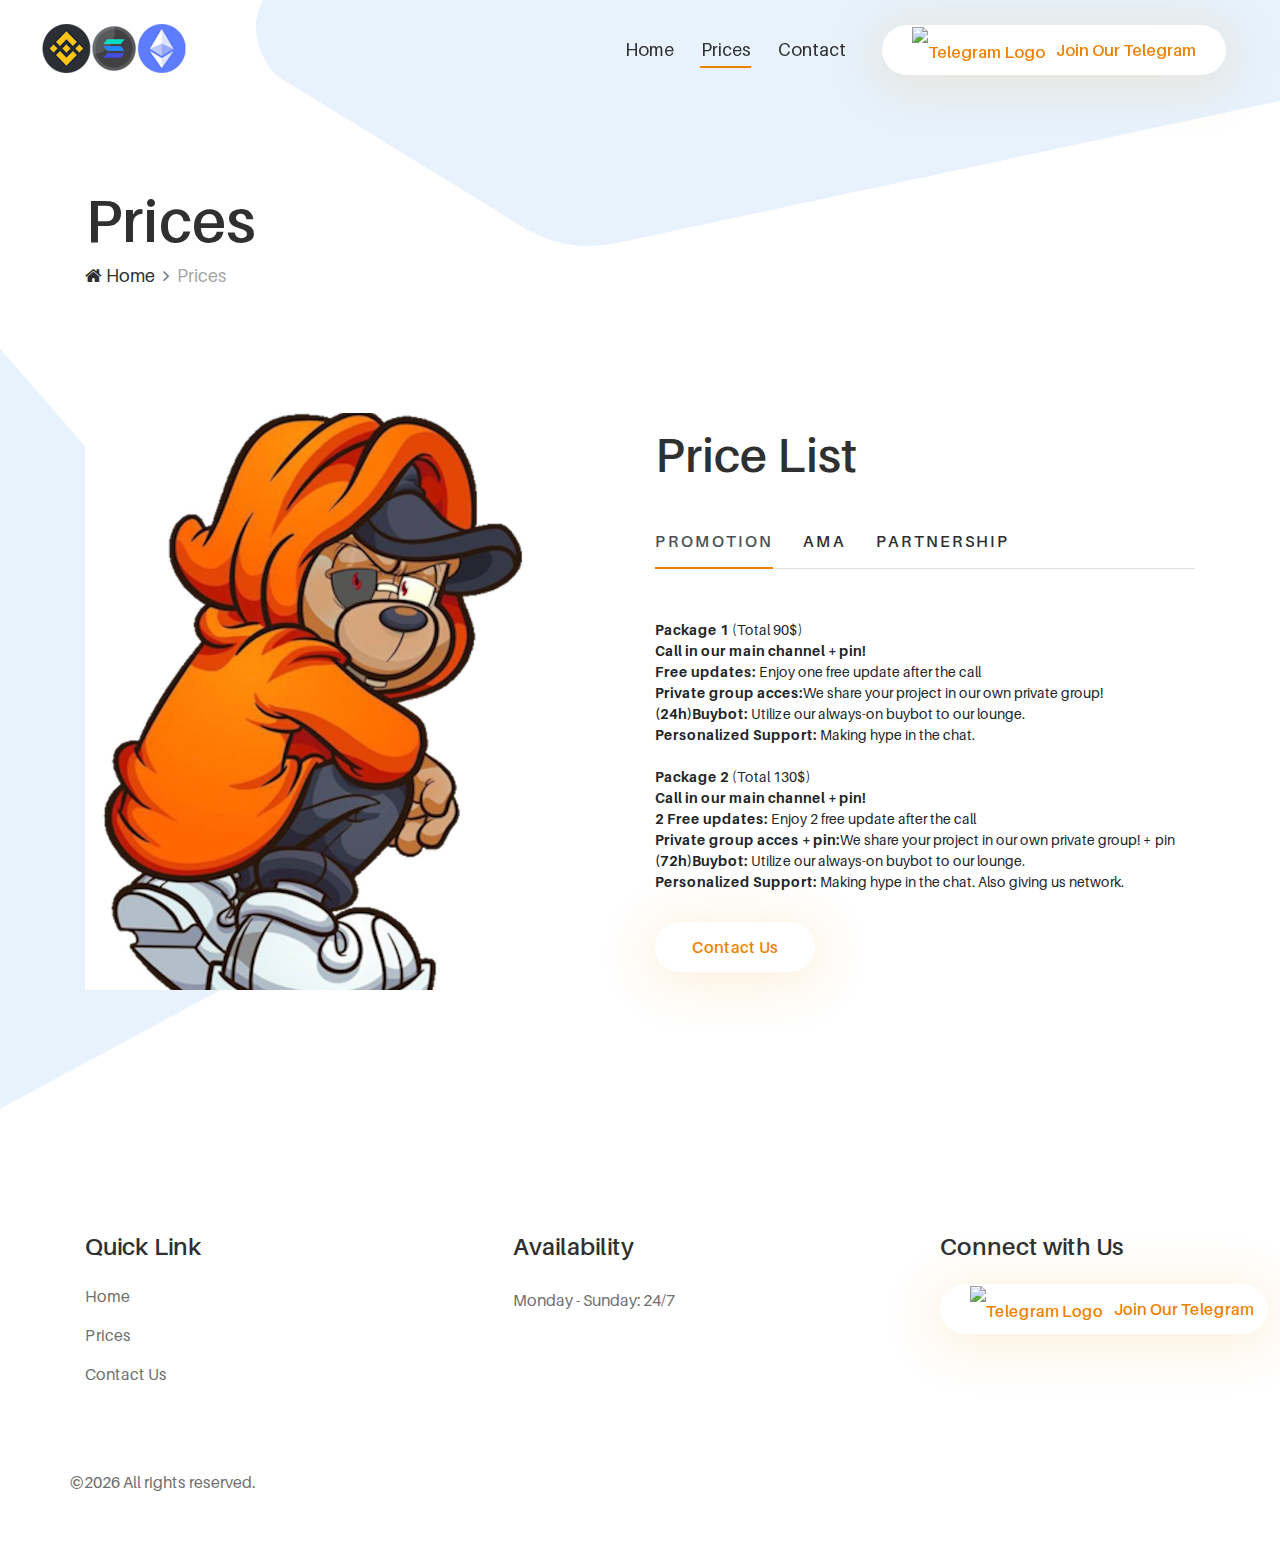
==== commit 53c5c5c2: "Update about.html" ====
--- a/about.html
+++ b/about.html
@@ -212,7 +212,7 @@
                     <nav>
                         <ul class="our-link">
                             <li><a href="index.html">Home</a></li>
-                            <li><a href="about.html">About Us</a></li>
+                            <li><a href="about.html">Prices</a></li>
                             <li><a href="contact.html">Contact Us</a></li>
                         </ul>
                     </nav>
@@ -270,4 +270,4 @@
 
 </body>
 
-</html>+</html>
